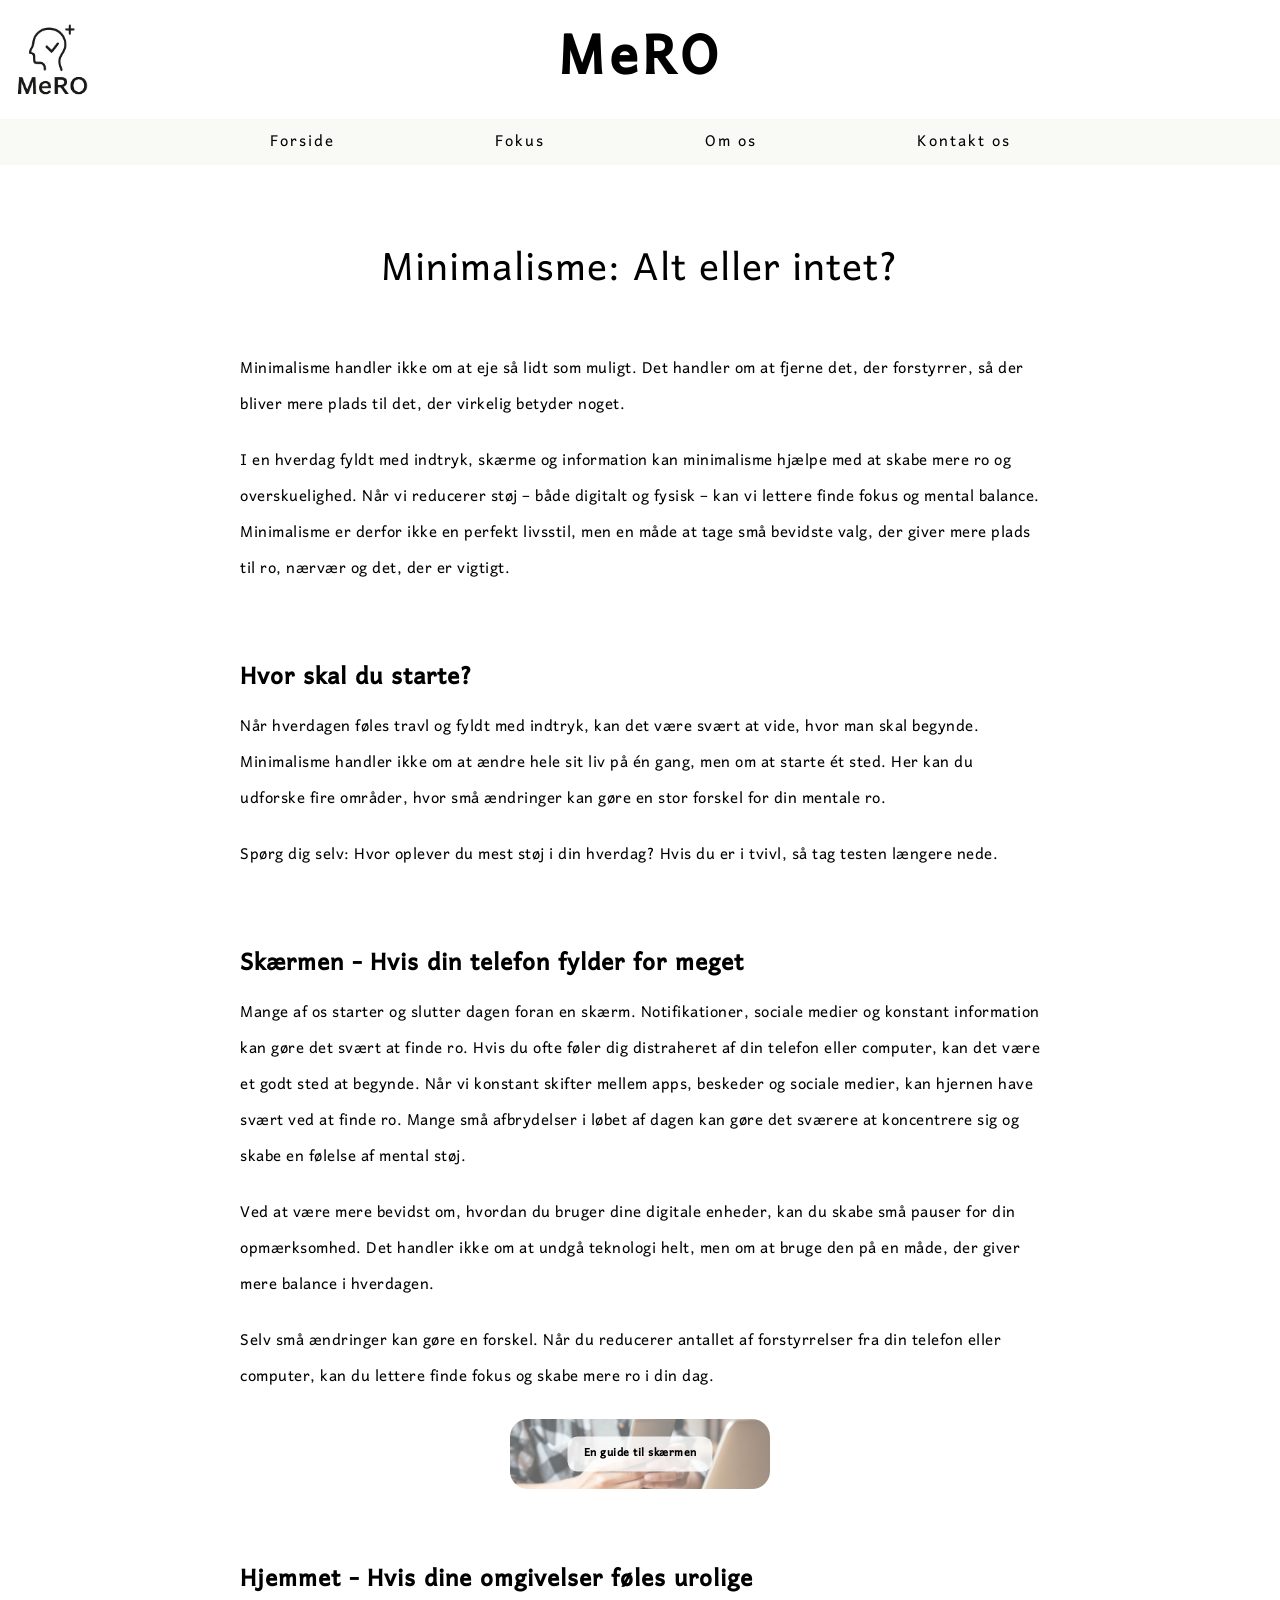
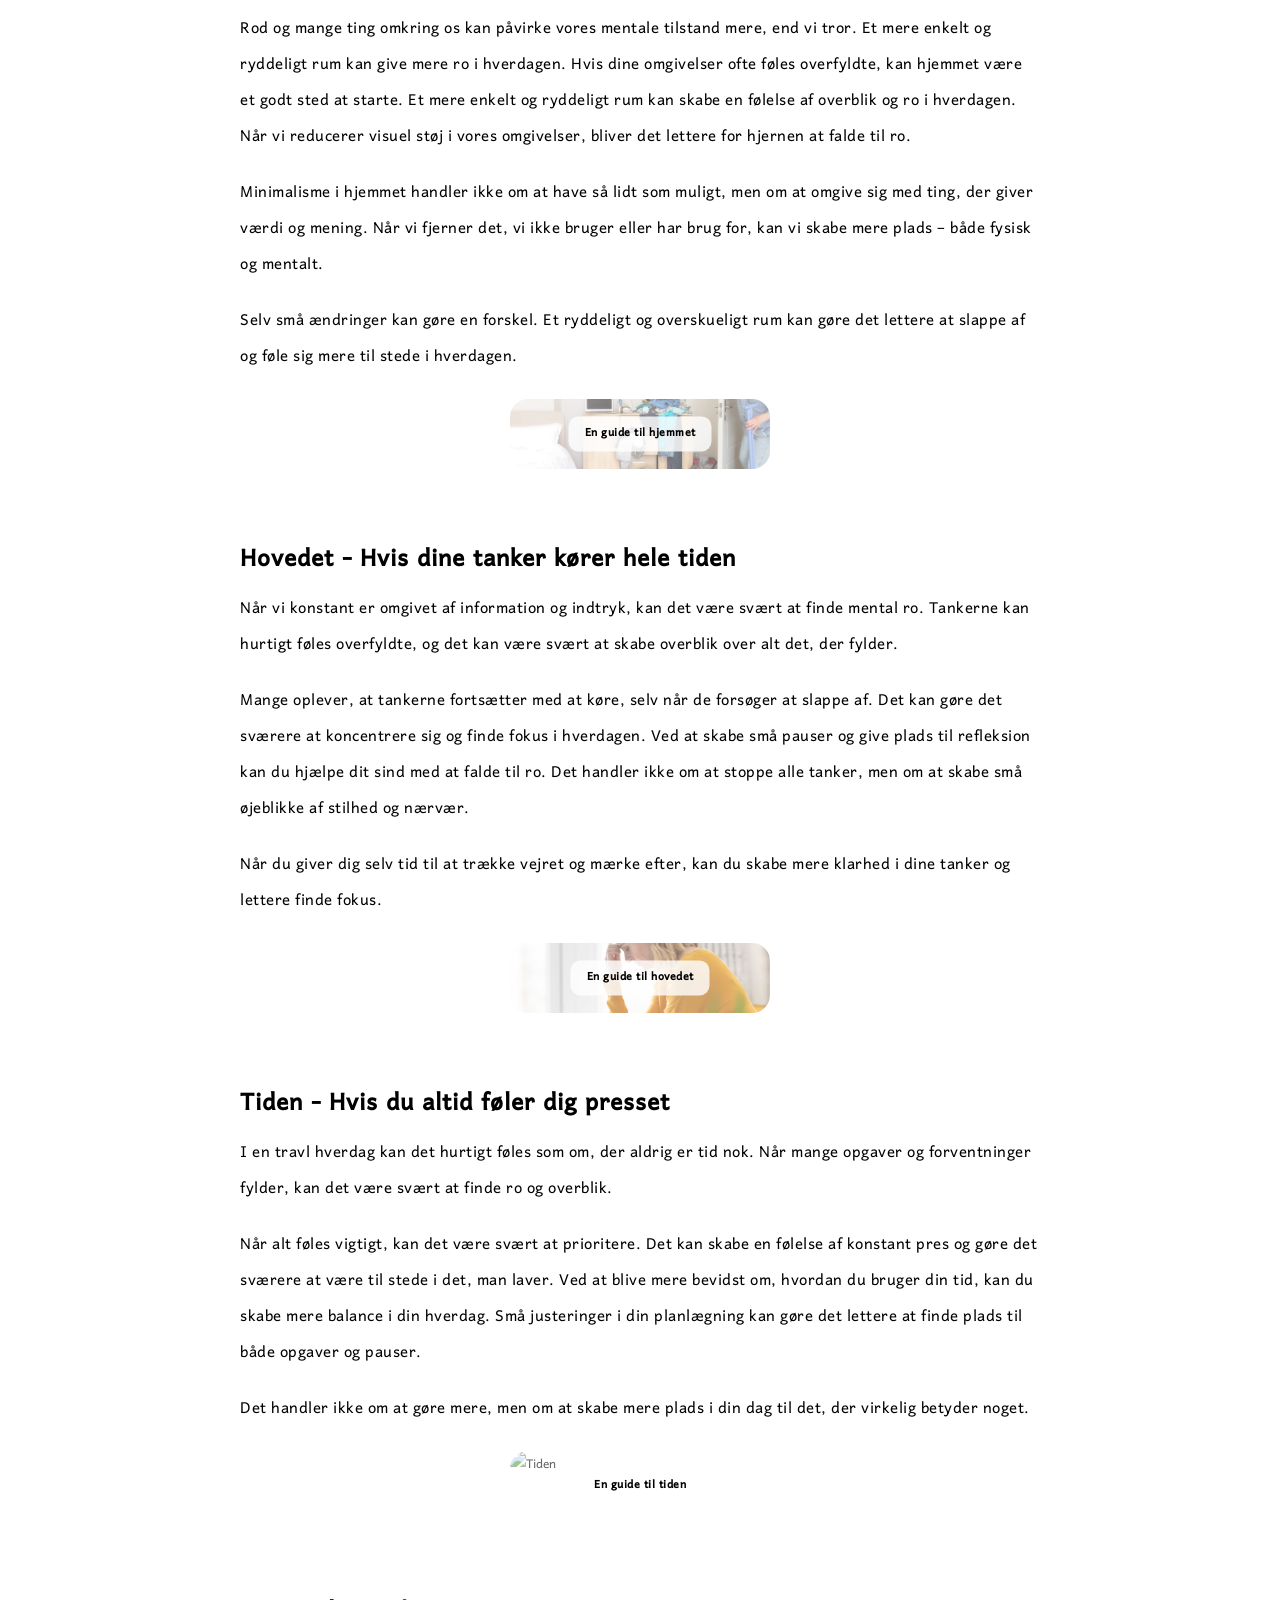
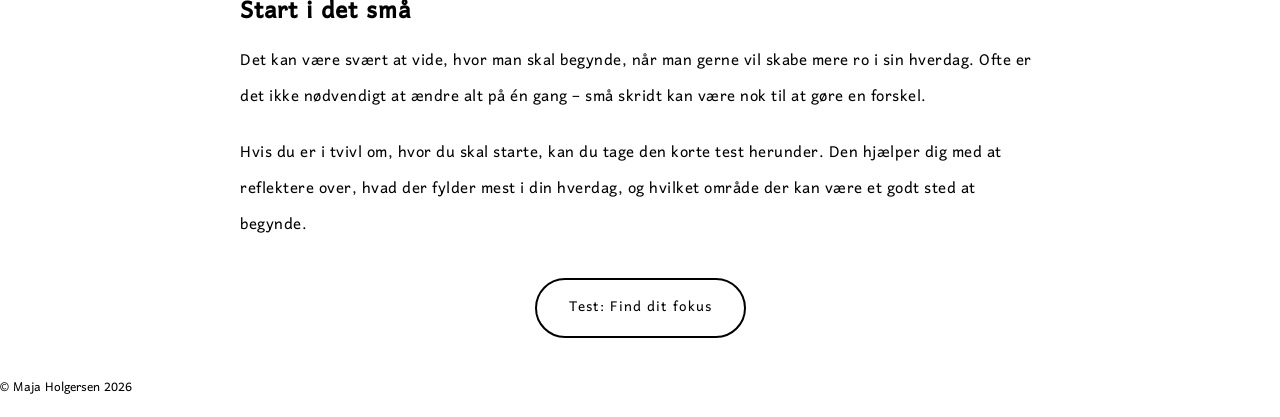
==== fokus.html @ cd42aef0 "Add files via upload" ====
<!doctype html>
<html lang="da">
  <head>
    <meta charset="UTF-8" />
    <meta name="viewport" content="width=device-width, initial-scale=1.0" />
    <title>MeRO – Fokus</title>
    <link rel="stylesheet" href="Css/fokus.css" />
  </head>

  <body>
    <header class="site-header">
      <div class="site-name">
        <img src="Images/Logo.png" alt="MeRO logo" />
        <h1>MeRO</h1>
      </div>

      <nav class="menu">
        <a href="index.html">Forside</a>

        <div class="dropmenu">
          <a href="fokus.html" class="fokus_drop">Fokus</a>

          <div class="fokuslinks_dropdown">
            <a href="skaermen.html">Skærmen</a>
            <a href="hjemmet.html">Hjemmet</a>
            <a href="hovedet.html">Hovedet</a>
            <a href="tiden.html">Tiden</a>
          </div>
        </div>

        <a href="omos.html">Om os</a>
        <a href="kontaktos.html">Kontakt os</a>
      </nav>
    </header>

    <main>
      <section class="fokus_intro">
        <h2>Minimalisme: Alt eller intet?</h2>
        <p>Minimalisme handler ikke om at eje så lidt som muligt. Det handler om at fjerne det, der forstyrrer, så der bliver mere plads til det, der virkelig betyder noget.</p>
        <p>
          I en hverdag fyldt med indtryk, skærme og information kan minimalisme hjælpe med at skabe mere ro og overskuelighed. Når vi reducerer støj – både digitalt og fysisk – kan vi lettere finde fokus og mental balance. Minimalisme er derfor ikke
          en perfekt livsstil, men en måde at tage små bevidste valg, der giver mere plads til ro, nærvær og det, der er vigtigt.
        </p>
      </section>

      <section class="fokus_text">
        <h3>Hvor skal du starte?</h3>
        <p>
          Når hverdagen føles travl og fyldt med indtryk, kan det være svært at vide, hvor man skal begynde. Minimalisme handler ikke om at ændre hele sit liv på én gang, men om at starte ét sted. Her kan du udforske fire områder, hvor små ændringer
          kan gøre en stor forskel for din mentale ro.
        </p>
        <p>Spørg dig selv: Hvor oplever du mest støj i din hverdag? Hvis du er i tvivl, så tag testen længere nede.</p>
      </section>

      <section class="fokus_skærmen">
        <h3>Skærmen - Hvis din telefon fylder for meget</h3>
        <p>
          Mange af os starter og slutter dagen foran en skærm. Notifikationer, sociale medier og konstant information kan gøre det svært at finde ro. Hvis du ofte føler dig distraheret af din telefon eller computer, kan det være et godt sted at
          begynde. Når vi konstant skifter mellem apps, beskeder og sociale medier, kan hjernen have svært ved at finde ro. Mange små afbrydelser i løbet af dagen kan gøre det sværere at koncentrere sig og skabe en følelse af mental støj.
        </p>
        <p>Ved at være mere bevidst om, hvordan du bruger dine digitale enheder, kan du skabe små pauser for din opmærksomhed. Det handler ikke om at undgå teknologi helt, men om at bruge den på en måde, der giver mere balance i hverdagen.</p>
        <p>Selv små ændringer kan gøre en forskel. Når du reducerer antallet af forstyrrelser fra din telefon eller computer, kan du lettere finde fokus og skabe mere ro i din dag.</p>

        <a href="skærmen.html" class="fokus_knap">
          <img src="Images/Skærmen.png" alt="Skærmen" />
          <span>En guide til skærmen</span>
        </a>
      </section>

      <section class="fokus_hjemmet">
        <h3>Hjemmet - Hvis dine omgivelser føles urolige</h3>
        <p>
          Rod og mange ting omkring os kan påvirke vores mentale tilstand mere, end vi tror. Et mere enkelt og ryddeligt rum kan give mere ro i hverdagen. Hvis dine omgivelser ofte føles overfyldte, kan hjemmet være et godt sted at starte. Et mere
          enkelt og ryddeligt rum kan skabe en følelse af overblik og ro i hverdagen. Når vi reducerer visuel støj i vores omgivelser, bliver det lettere for hjernen at falde til ro.
        </p>
        <p>Minimalisme i hjemmet handler ikke om at have så lidt som muligt, men om at omgive sig med ting, der giver værdi og mening. Når vi fjerner det, vi ikke bruger eller har brug for, kan vi skabe mere plads – både fysisk og mentalt.</p>
        <p>Selv små ændringer kan gøre en forskel. Et ryddeligt og overskueligt rum kan gøre det lettere at slappe af og føle sig mere til stede i hverdagen.</p>

        <a href="hjemmet.html" class="fokus_knap">
          <img src="Images/Hjemmet.png" alt="Hjemmet" />
          <span>En guide til hjemmet</span>
        </a>
      </section>

      <section class="fokus_hovedet">
        <h3>Hovedet - Hvis dine tanker kører hele tiden</h3>
        <p>Når vi konstant er omgivet af information og indtryk, kan det være svært at finde mental ro. Tankerne kan hurtigt føles overfyldte, og det kan være svært at skabe overblik over alt det, der fylder.</p>
        <p>
          Mange oplever, at tankerne fortsætter med at køre, selv når de forsøger at slappe af. Det kan gøre det sværere at koncentrere sig og finde fokus i hverdagen. Ved at skabe små pauser og give plads til refleksion kan du hjælpe dit sind med at
          falde til ro. Det handler ikke om at stoppe alle tanker, men om at skabe små øjeblikke af stilhed og nærvær.
        </p>
        <p>Når du giver dig selv tid til at trække vejret og mærke efter, kan du skabe mere klarhed i dine tanker og lettere finde fokus.</p>

        <a href="hovedet.html" class="fokus_knap">
          <img src="Images/Hovedet.png" alt="Hovedet" />
          <span>En guide til hovedet</span>
        </a>
      </section>

      <section class="fokus_tiden">
        <h3>Tiden - Hvis du altid føler dig presset</h3>
        <p>I en travl hverdag kan det hurtigt føles som om, der aldrig er tid nok. Når mange opgaver og forventninger fylder, kan det være svært at finde ro og overblik.</p>
        <p>
          Når alt føles vigtigt, kan det være svært at prioritere. Det kan skabe en følelse af konstant pres og gøre det sværere at være til stede i det, man laver. Ved at blive mere bevidst om, hvordan du bruger din tid, kan du skabe mere balance i
          din hverdag. Små justeringer i din planlægning kan gøre det lettere at finde plads til både opgaver og pauser.
        </p>
        <p>Det handler ikke om at gøre mere, men om at skabe mere plads i din dag til det, der virkelig betyder noget.</p>

        <a href="tiden.html" class="fokus_knap">
          <img src="Images/Tiden.png" alt="Tiden" />
          <span>En guide til tiden</span>
        </a>
      </section>

      <section class="fokus_outro">
        <h3>Start i det små</h3>
        <p>Det kan være svært at vide, hvor man skal begynde, når man gerne vil skabe mere ro i sin hverdag. Ofte er det ikke nødvendigt at ændre alt på én gang – små skridt kan være nok til at gøre en forskel.</p>
        <p>Hvis du er i tvivl om, hvor du skal starte, kan du tage den korte test herunder. Den hjælper dig med at reflektere over, hvad der fylder mest i din hverdag, og hvilket område der kan være et godt sted at begynde.</p>
      </section>

      <section class="fokus_test">
        <a href="fokus.html">Test: Find dit fokus</a>
      </section>
    </main>

    <footer class="forside_footer">
      <p>© Maja Holgersen 2026</p>
    </footer>
  </body>
</html>
---- Css/fokus.css ----
@font-face {
  font-family: "Harmattan";
  src: url("../Fonts/Harmattan-Regular.ttf") format("truetype");
}

body {
  margin: 0;
  background-image: linear-gradient(rgba(255, 255, 255, 0.55), rgba(255, 255, 255, 0.55)), url("../Images/baggrund.png");
  background-size: cover;
  background-position: center;
  background-repeat: no-repeat;
  background-attachment: fixed;
  font-family: "Harmattan", serif;
}

.site-name {
  display: grid;
  grid-template-columns: 1fr auto 1fr;
  align-items: center;
}

.site-name h1 {
  margin: 0;
  text-align: center;
  font-size: 70px;
  letter-spacing: 5px;
}

.site-name img {
  width: 100px;
  justify-self: start;
}

.menu {
  background-color: #f9f9f6;
  padding: 6px;
  font-family: "Harmattan", serif;
  font-size: 20px;
  display: flex;
  justify-content: center;
  gap: 160px;
  letter-spacing: 2px;
}

.menu a,
.fokus_drop {
  text-decoration: none;
  color: black;
  display: block;
}

.dropmenu {
  position: relative;
}

.fokus_drop {
  cursor: pointer;
}

.fokuslinks_dropdown {
  display: none;
  position: absolute;
  top: 100%;
  left: 0;
  background-color: #f1f1f1;
  min-width: 180px;
  box-shadow: 0 8px 16px rgba(0, 0, 0, 0.2);
  z-index: 10;
}

.fokuslinks_dropdown a {
  padding: 12px 16px;
  text-align: left;
}

.fokuslinks_dropdown a:hover {
  background-color: #ddd;
}

.dropmenu:hover .fokuslinks_dropdown {
  display: block;
}

main {
  max-width: 800px;
  margin: 0 auto;
  padding: 20px;
  line-height: 1.8;
}

main h2 {
  font-family: "Harmattan", serif;
  letter-spacing: 1px;
  text-align: center;
  font-size: 50px;
  margin: 0;
  padding-top: 5%;
  padding-bottom: 2%;
  font-weight: 400;
}

main p {
  font-size: 20px;
  letter-spacing: 0.5px;
  font-family: "Harmattan", serif;
}

main h3 {
  letter-spacing: 1px;
  font-size: 30px;
  margin: 0;
  margin-top: 8%;
  margin-bottom: -2%;
}

.fokus_knap {
  position: relative;
  display: block;
  width: 260px;
  margin: 18px auto 50px;
  text-decoration: none;
  color: black;
  overflow: hidden;
  border-radius: 18px;
  margin-top: 3%;
  margin-bottom: 2%;
}

.fokus_knap img {
  width: 100%;
  height: 70px;
  object-fit: cover;
  opacity: 0.6;
  display: block;
  transition:
    transform 0.3s ease,
    opacity 0.3s ease;
}

.fokus_knap span {
  position: absolute;
  left: 50%;
  top: 50%;
  transform: translate(-50%, -50%);
  font-size: 14px;
  font-weight: 600;
  letter-spacing: 0.5px;
  background: #ffffffcc;
  padding: 5px 16px;
  border-radius: 10px;
  white-space: nowrap;
  transition: background 0.3s ease;
}

.fokus_knap:hover img {
  opacity: 0.85;
  transform: scale(1.05);
}

.fokus_knap:hover span {
  background: rgba(255, 255, 255, 0.95);
}

.fokus_test {
  text-align: center;
  display: block;
  width: fit-content;
  margin: 35px auto 0;
  padding: 12px 32px;
  font-size: 18px;
  letter-spacing: 2px;
  text-decoration: none;
  color: black;
  border: 2px solid black;
  border-radius: 30px;
  transition: all 0.3s ease;
}

.fokus_test a {
  position: relative;
  display: block;
  text-decoration: none;
  color: black;
  letter-spacing: 1px;
}

@media (max-width: 1024px) {
  .menu {
    gap: 60px;
  }

  .site-name h1 {
    font-size: 56px;
  }

  main h2 {
    font-size: 42px;
  }

  main h3 {
    font-size: 26px;
  }

  .fokus_knap {
    width: 240px;
  }
}

@media (max-width: 768px) {
  .menu {
    gap: 25px;
    font-size: 18px;
    flex-wrap: wrap;
    justify-content: center;
  }

  .site-name h1 {
    font-size: 42px;
  }

  .site-name img {
    width: 80px;
  }

  main {
    padding: 20px 16px;
  }

  main h2 {
    font-size: 34px;
    margin: 0;
    padding-top: 20px;
    padding-bottom: 10px;
    letter-spacing: 1px;
  }

  main h3 {
    font-size: 24px;
    margin-top: 40px;
    margin-bottom: 8px;
    letter-spacing: 1px;
  }

  main p {
    font-size: 18px;
    letter-spacing: 0.5px;
  }

  .fokus_knap {
    width: 220px;
  }

  .fokus_knap img {
    height: 65px;
  }
}

@media (max-width: 480px) {
  .menu {
    gap: 15px;
    font-size: 16px;
    flex-wrap: wrap;
    justify-content: center;
  }

  .site-name h1 {
    font-size: 34px;
  }

  .site-name img {
    width: 65px;
  }

  main {
    padding: 15px;
  }

  main h2 {
    font-size: 28px;
    letter-spacing: 1px;
  }

  main h3 {
    font-size: 21px;
    letter-spacing: 1px;
  }

  main p {
    font-size: 16px;
    letter-spacing: 0.5px;
  }

  .fokus_knap {
    width: 100%;
    max-width: 230px;
  }

  .fokus_knap img {
    height: 60px;
  }

  .fokus_knap span {
    font-size: 13px;
  }

  .fokus_test {
    width: 100%;
    max-width: 220px;
    font-size: 16px;
    padding: 10px 20px;
  }

  .fokus_test a {
    letter-spacing: 1px;
  }
}
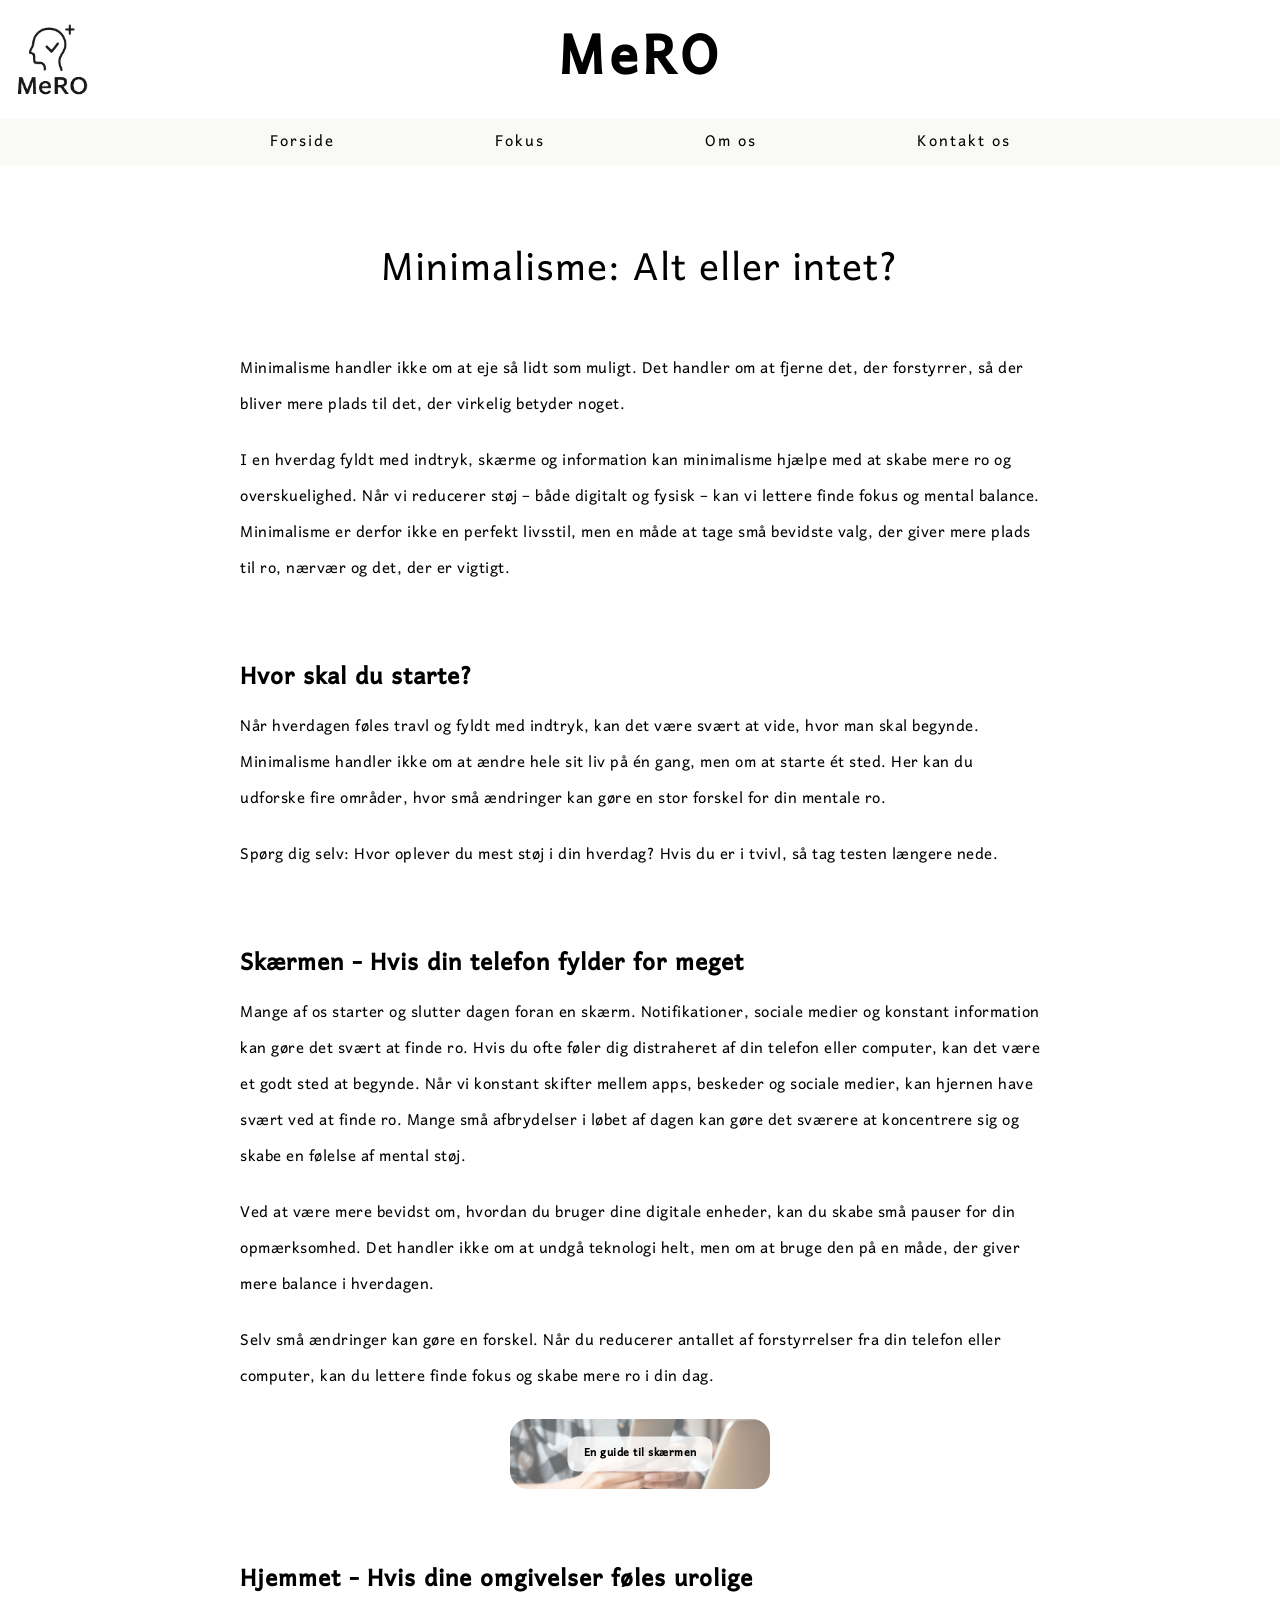
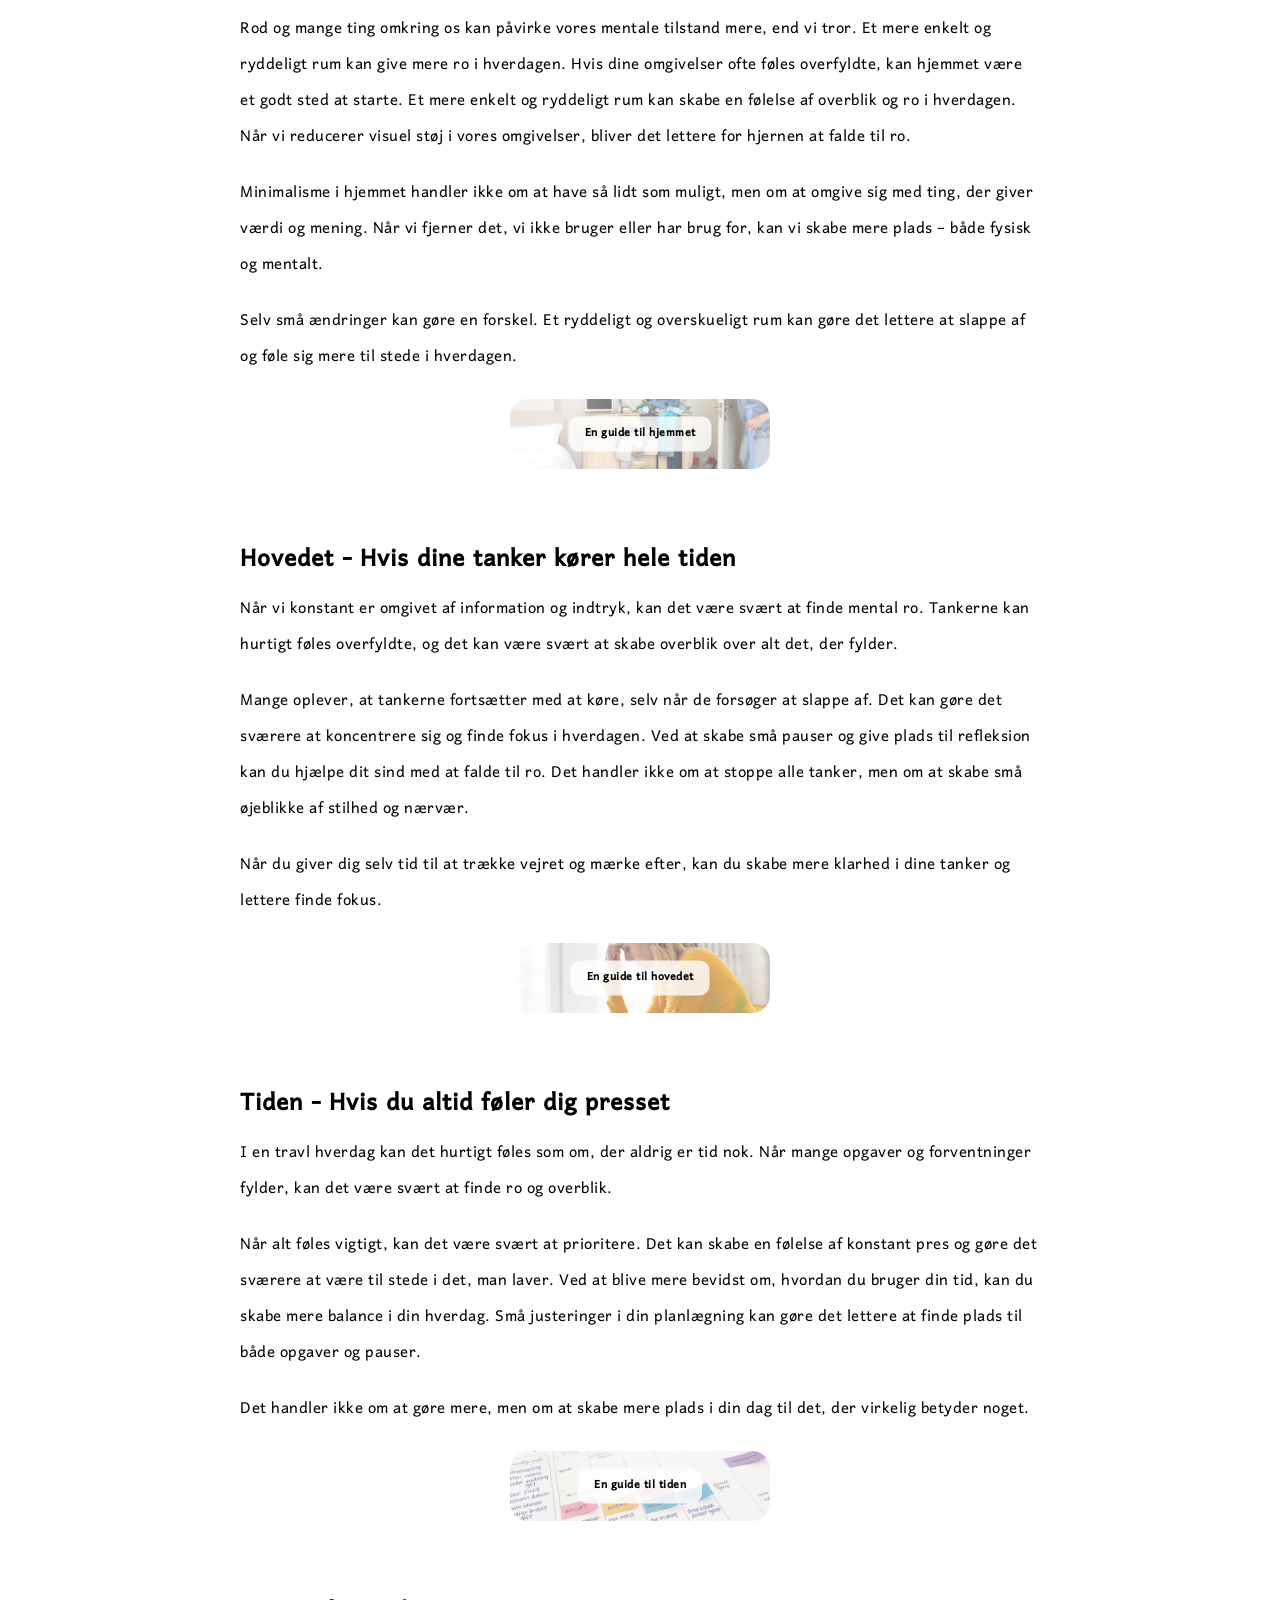
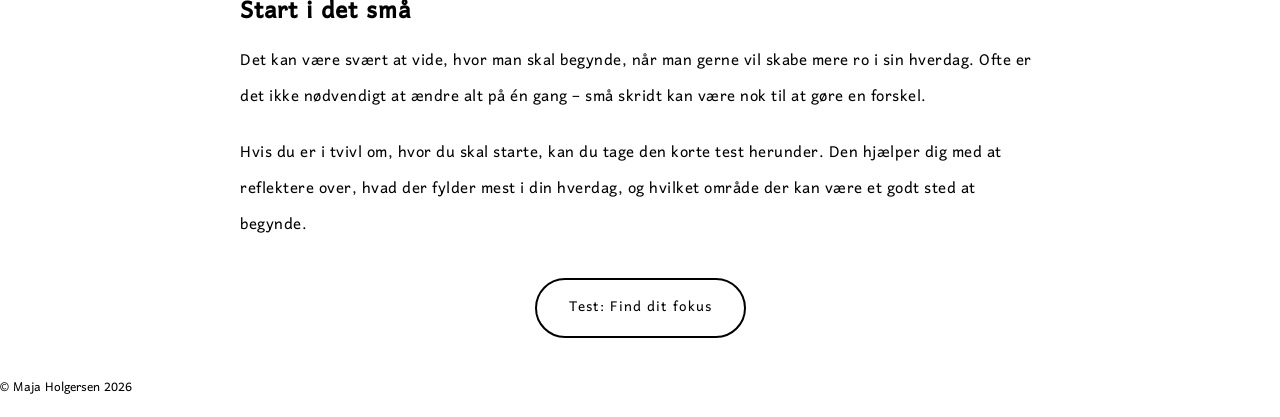
==== commit 8e35b03e: "Add files via upload" ====
--- a/fokus.html
+++ b/fokus.html
@@ -10,7 +10,7 @@
   <body>
     <header class="site-header">
       <div class="site-name">
-        <img src="Images/Logo.png" alt="MeRO logo" />
+        <img src="Images/Logo.webp" alt="MeRO logo" />
         <h1>MeRO</h1>
       </div>
 
@@ -62,7 +62,7 @@
         <p>Selv små ændringer kan gøre en forskel. Når du reducerer antallet af forstyrrelser fra din telefon eller computer, kan du lettere finde fokus og skabe mere ro i din dag.</p>
 
         <a href="skærmen.html" class="fokus_knap">
-          <img src="Images/Skærmen.png" alt="Skærmen" />
+          <img src="Images/Skærmen.webp" alt="Skærmen" />
           <span>En guide til skærmen</span>
         </a>
       </section>
@@ -77,7 +77,7 @@
         <p>Selv små ændringer kan gøre en forskel. Et ryddeligt og overskueligt rum kan gøre det lettere at slappe af og føle sig mere til stede i hverdagen.</p>
 
         <a href="hjemmet.html" class="fokus_knap">
-          <img src="Images/Hjemmet.png" alt="Hjemmet" />
+          <img src="Images/Hjemmet.webp" alt="Hjemmet" />
           <span>En guide til hjemmet</span>
         </a>
       </section>
@@ -92,7 +92,7 @@
         <p>Når du giver dig selv tid til at trække vejret og mærke efter, kan du skabe mere klarhed i dine tanker og lettere finde fokus.</p>
 
         <a href="hovedet.html" class="fokus_knap">
-          <img src="Images/Hovedet.png" alt="Hovedet" />
+          <img src="Images/Hovedet.webp" alt="Hovedet" />
           <span>En guide til hovedet</span>
         </a>
       </section>
@@ -107,7 +107,7 @@
         <p>Det handler ikke om at gøre mere, men om at skabe mere plads i din dag til det, der virkelig betyder noget.</p>
 
         <a href="tiden.html" class="fokus_knap">
-          <img src="Images/Tiden.png" alt="Tiden" />
+          <img src="Images/Tiden.webp" alt="Tiden" />
           <span>En guide til tiden</span>
         </a>
       </section>
